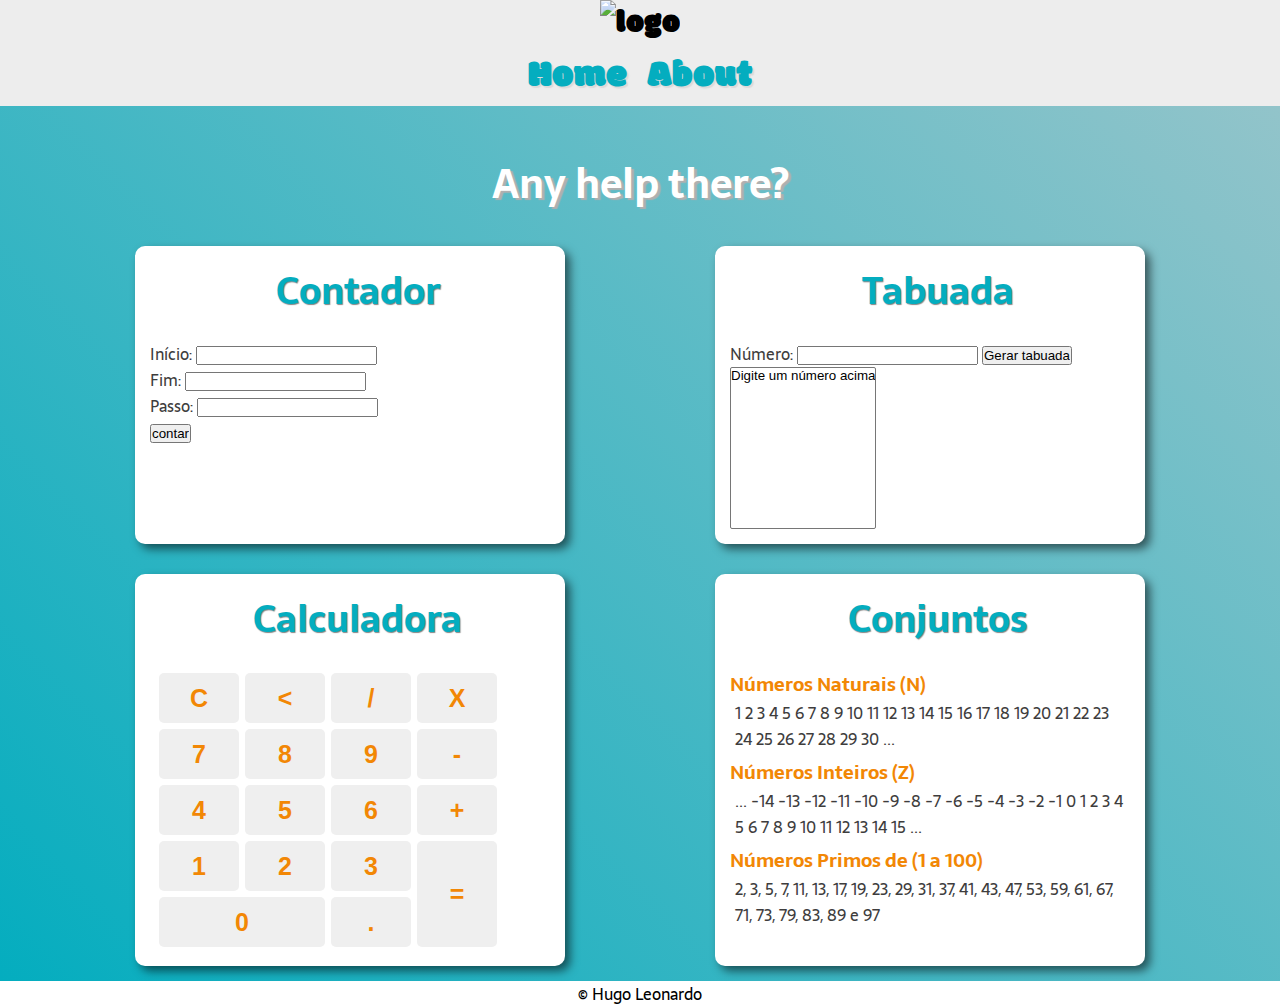
==== index.html @ c2dae329 "My first modify project shared" ====
<!DOCTYPE html>
<html lang="pt-br">
<head>
    <meta charset="UTF-8">
    <meta http-equiv="X-UA-Compatible" content="IE=edge">
    <meta name="viewport" content="width=device-width, initial-scale=1.0">
    <meta name="description" content="Uma mãozinha pra te fazer o dever de casa.">
    <meta name="author" content="Hugo Leonardo Peres da Silva">
    <link rel="stylesheet" href="/css/style.css">
    <link rel="shortcut icon" href="imagens/logo.ico" type="image/x-icon">
    <title>Mr. Matemática</title>
</head>
<body>
    <header>
        <section class="cabecalho">

            <img src="logo/logo.png" alt="logo" class="cabecalho__logo">

            <div class="cabecalho__opt">
                <a class="cabecalho__h" href="index.html">Home</a>
                
                <a class="cabecalho__a" href="about.html">About</a>
            </div>
            <!--<div>Home</div>
            <div>About</div> -->

            
        </section>
       
        
    </header>

    <main>
        <h1 class="tit__principal">Any help there?</h1>

        
        <section class="itens">

            <section id="contador">
                <H2>Contador</H2>
                <div id="dados">
                    <p>Início: <input type="number" name="inicio" id="txti"></p>
                    <p>Fim: <input type="number" name="fim" id="txtf"></p>
                    <p>Passo: <input type="number" name="passo" id="txtp"></p>
                    <p><input type="button" value="contar" onclick="contar()"></p>
                </div>
                <div id="res">
                </div>
            </section>
            
            <section id="tabuada">
                <h2>Tabuada</h2>
                <div>
                    <p id="numero">Número: <input type="number" name="number" id="txtn"> <input type="button" value="Gerar tabuada" onclick="tabuada()"></p>
                </div>
                
                <div>
                    <select name="tabuada" id="sel-tab" size="10">
                        <option>Digite um número acima</option>
                    </select>
                </div>
            
            </section>
            
            <section id="calculadora">
                <h2>Calculadora</h2>
                <p id="resultado"></p>
                <table>
                    <tr>
                        <td><button class="calculadora__btn" onclick="clean()">C</button></td>
                        <td><button class="calculadora__btn" onclick="back('')"><</button></td>
                        <td><button class="calculadora__btn" onclick="insert('/')">/</button></td>
                        <td><button class="calculadora__btn" onclick="insert('*')">X</button></td>
                    </tr>
                    <tr>
                        <td><button class="calculadora__btn" onclick="insert('7')">7</button></td>
                        <td><button class="calculadora__btn" onclick="insert('8')">8</button></td>
                        <td><button class="calculadora__btn" onclick="insert('9')">9</button></td>
                        <td><button class="calculadora__btn" onclick="insert('-')">-</button></td>
                    </tr>
                    <tr>
                        <td><button class="calculadora__btn" onclick="insert('4')">4</button></td>
                        <td><button class="calculadora__btn" onclick="insert('5')">5</button></td>
                        <td><button class="calculadora__btn" onclick="insert('6')">6</button></td>
                        <td><button class="calculadora__btn" onclick="insert('+')">+</button></td>
                    </tr>
                    <tr>
                        <td><button class="calculadora__btn" onclick="insert('1')">1</button></td>
                        <td><button class="calculadora__btn" onclick="insert('2')">2</button></td>
                        <td><button class="calculadora__btn" onclick="insert('3')">3</button></td>
                        <td rowspan="2"><button class="calculadora__btn" style="height: 106px;" onclick="calcular()">=</button></td>
                    </tr>
                    <tr>
                        <td colspan="2"><button class="calculadora__btn" style="width: 166px;" onclick="insert('0')">0</button></td>
                        <td><button class="calculadora__btn" onclick="insert('.')">.</button></td>
                    </tr>

                </table>
            </section>

            <!--tentei criar uma <SELECT> mais no momento não tinha proficiencia o sufiente, então resolvi adotar uma abordagem mais simples...

            <section id="conjuntos">
                <h2>Conjuntos</h2>
                <select name="cjt" id="cjt__sel" onclick="escolha()">
                    <option value="N" class="cjt__n">Números Naturais (N)</option>
                    <option value="Z" class="cjt__z">Números Inteiros (Z)</option>            
                    <option value="P" class="cjt__p">Números Primos de (1 a 100) </option>
                    
                </select>
                
                <select name="cjt__res" id="cjt__res" size="2" >
                    <option>Escolha um conjunto ao lado</option>
                    <option value="N"> 1 2 3 4 5 6 7 8 9 10 11 12 13 14 15 16 17 18 19 20 21 22 23 24 25 26 27 28 29 30 ... </option>
                    <option value="Z">... -14 -13 -12 -11 -10 -9 -8 -7 -6 -5 -4 -3 -2 -1 0 1 2 3 4 5 6 7 8 9 10 11 12 13 14 15 ...</option>                    
                    <option value="I">2, 3, 5, 7, 11, 13, 17, 19, 23, 29, 31, 37, 41, 43, 47, 53, 59, 61, 67, 71, 73, 79, 83, 89 e 97</option>
                    
                </select

            </section>>-->

            <section id="conjuntos">
                <h2>Conjuntos</h2>

                <h3>Números Naturais (N)</h3>
                    <p>1 2 3 4 5 6 7 8 9 10 11 12 13 14 15 16 17 18 19 20 21 22 23 24 25 26 27 28 29 30 ...</p>
                    
                <h3>Números Inteiros (Z)</h3>
                    <p>... -14 -13 -12 -11 -10 -9 -8 -7 -6 -5 -4 -3 -2 -1 0 1 2 3 4 5 6 7 8 9 10 11 12 13 14 15 ...</p>
                <h3>Números Primos de (1 a 100)</h3>
                    <p>2, 3, 5, 7, 11, 13, 17, 19, 23, 29, 31, 37, 41, 43, 47, 53, 59, 61, 67, 71, 73, 79, 83, 89 e 97</p>

            </section>

        </section>
    </main>
    
    <footer>
        <p>&copy; Hugo Leonardo</p>
    </footer>

    <script src="/js/script.js"></script>

</body>
</html>
---- css/style.css ----
@import url('https://fonts.googleapis.com/css2?family=Modak&family=Sarala:wght@400;700&display=swap');
:root{

    --cor1: #92c4ca;
    --cor2: #04ADBF;
    --cor3: #F2A663;
    --cor4: #F28705;
    --cor5: #3e3d3d;


    --fonte-padrao: 'Sarala', sans-serif;
    --fonte-destaque: 'Modak', cursive;

}

*{
    padding: 0;
    margin: 0;
}
body{
    max-width: 1600px;
    color: rgb(0, 0, 0);
    background-image: url("imagens/wallpaperflare.com_wallpaper.jpg");
    box-sizing: border-box;
    margin: 0 auto;
}
header{
    background-color: rgb(237, 237, 237);
    
}
main{
    padding: 15px;

    background-image: linear-gradient(45deg, var(--cor2), var(--cor1));
    height: 100%;
    font-family: var(--fonte-padrao);
    color: var(--cor5);
    
}

.itens{
    display: flex;
    justify-content: space-evenly;
    flex-wrap: wrap;
    align-content: flex-start;
    gap: 30px;
}

.sobre{
    
    background-color: var(--cor1);
    height: 100%;
    font-family: var(--fonte-padrao);
    text-align: center;
    padding-bottom: 40px;
}

.tit__sobre,
.tit__principal{   

    padding: 30px;   
    color: #ffffff;
    text-align: center;
    font-size: 2.5em;
    text-shadow: 3px 2px 1px rgb(177, 176, 176);
    
    
  
    

}
.p__sobre{
    max-width: 800px;
    margin: 0 auto;
}




.cabecalho{
    display: flex;
    flex-direction: column;    
    align-items: center;
    

    font-family: var(--fonte-destaque);
    font-size: 2em;
    
    
}

.cabecalho__opt{   
    display: flex;    
    justify-content: space-between;   

    text-decoration: none;
    
}
.cabecalho__h{
    margin-right: 20px;
    text-decoration: none;
    color: var(--cor2);
    font-size: 1.2em;
    text-shadow: 2px 2px 1px rgba(206, 204, 204, 0.596);
}
.cabecalho__h:hover{
    color: var(--cor1);
}

.cabecalho__a{
    text-decoration: none;
    color: var(--cor2);
    font-size: 1.2em;
    text-shadow: 2px 2px 1px rgba(206, 204, 204, 0.596);
    
}
.cabecalho__a:hover{
    color: var(--cor1);
}

.cabecalho__logo{

    max-width: 250px;
}

h2{
    margin-left: 15px;
    font-family: var(--fonte-padrao);
    color: var(--cor2);
    text-shadow: 1px 1px 1px rgba(0, 0, 0, 0.477);
    font-size: 2.3em;
    text-align: center;
    padding-bottom: 20px;
    
}
#contador{
    width: 400px;
    background-color: #ffffff;    
    padding: 15px;    
    border-radius: 10px;
    box-shadow: 5px 5px 10px rgba(0, 0, 0, 0.553);
}
#tabuada{
    width: 400px;
    background-color: #ffffff;    
    padding: 15px;    
    border-radius: 10px;
    box-shadow: 5px 5px 10px rgba(0, 0, 0, 0.553);
}
#calculadora{
    width: 400px;
    background-color: #ffffff;
    padding: 15px;         
    border-radius: 10px;
    box-shadow: 5px 5px 10px rgba(0, 0, 0, 0.553);
}
#conjuntos{
    width: 400px;
    background-color: #ffffff;
    padding: 15px;         
    border-radius: 10px;
    box-shadow: 5px 5px 10px rgba(0, 0, 0, 0.553);
}
table{
    padding-left: 5px;
}

.calculadora__btn{
    width: 80px;
    height: 50px;
    font-size: 25px;
    font-weight: bolder;
    margin: 2px;
    cursor: pointer;
    border-radius: 5px;
    border: none;
    color: var(--cor4);
}
.calculadora__btn:hover{
    background-color: var(--cor3);
    color: #ffffff;

}
#resultado{
    box-sizing: border-box;
    text-align: center;    
    margin-left: 29px;
    margin-right: 32px;
    background-color: var(--cor3);
    font-size: 30px;
    border-radius: 5px;
    font-weight: bold;
    color: #ffffff;

} 

#conjuntos > h3 {
    color: var(--cor4);
}
#conjuntos > p {
    padding: 0px 5px 5px;
    color: var(--cor5);
}


footer{
    background-color: white;
    font-family: var(--fonte-padrao);
    text-align: center;
    margin: auto;    
}
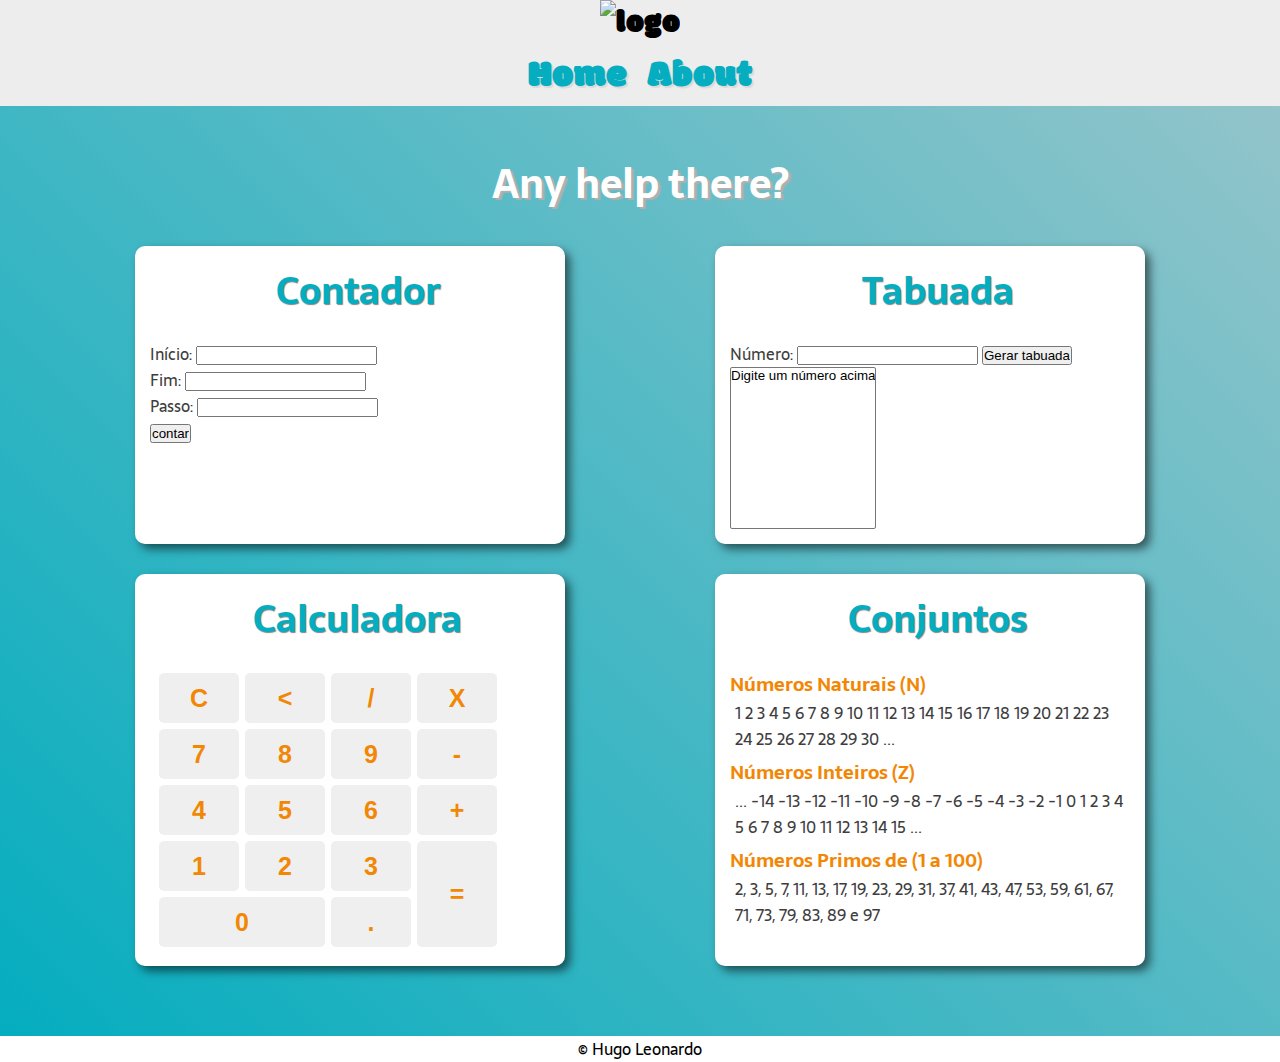
==== commit 1e2e62ef: "Update organization" ====
--- a/index.html
+++ b/index.html
@@ -13,7 +13,6 @@
 <body>
     <header>
         <section class="cabecalho">
-
             <img src="logo/logo.png" alt="logo" class="cabecalho__logo">
 
             <div class="cabecalho__opt">
@@ -23,33 +22,27 @@
             </div>
             <!--<div>Home</div>
             <div>About</div> -->
-
-            
         </section>
-       
-        
     </header>
-
     <main>
         <h1 class="tit__principal">Any help there?</h1>
 
-        
         <section class="itens">
-
             <section id="contador">
                 <H2>Contador</H2>
+
                 <div id="dados">
                     <p>Início: <input type="number" name="inicio" id="txti"></p>
                     <p>Fim: <input type="number" name="fim" id="txtf"></p>
                     <p>Passo: <input type="number" name="passo" id="txtp"></p>
                     <p><input type="button" value="contar" onclick="contar()"></p>
                 </div>
-                <div id="res">
-                </div>
+
+                <div id="res"></div>
             </section>
-            
             <section id="tabuada">
                 <h2>Tabuada</h2>
+
                 <div>
                     <p id="numero">Número: <input type="number" name="number" id="txtn"> <input type="button" value="Gerar tabuada" onclick="tabuada()"></p>
                 </div>
@@ -61,10 +54,11 @@
                 </div>
             
             </section>
-            
             <section id="calculadora">
                 <h2>Calculadora</h2>
+
                 <p id="resultado"></p>
+
                 <table>
                     <tr>
                         <td><button class="calculadora__btn" onclick="clean()">C</button></td>
@@ -98,7 +92,7 @@
                 </table>
             </section>
 
-            <!--tentei criar uma <SELECT> mais no momento não tinha proficiencia o sufiente, então resolvi adotar uma abordagem mais simples...
+            <!--tentei criar uma <SELECT>, mas no momento não tinha proficiencia o sufiente, então resolvi adotar uma abordagem mais simples...
 
             <section id="conjuntos">
                 <h2>Conjuntos</h2>
@@ -115,7 +109,7 @@
                     <option value="Z">... -14 -13 -12 -11 -10 -9 -8 -7 -6 -5 -4 -3 -2 -1 0 1 2 3 4 5 6 7 8 9 10 11 12 13 14 15 ...</option>                    
                     <option value="I">2, 3, 5, 7, 11, 13, 17, 19, 23, 29, 31, 37, 41, 43, 47, 53, 59, 61, 67, 71, 73, 79, 83, 89 e 97</option>
                     
-                </select
+                </select>
 
             </section>>-->
 
@@ -123,23 +117,19 @@
                 <h2>Conjuntos</h2>
 
                 <h3>Números Naturais (N)</h3>
-                    <p>1 2 3 4 5 6 7 8 9 10 11 12 13 14 15 16 17 18 19 20 21 22 23 24 25 26 27 28 29 30 ...</p>
+                <p>1 2 3 4 5 6 7 8 9 10 11 12 13 14 15 16 17 18 19 20 21 22 23 24 25 26 27 28 29 30 ...</p>
                     
                 <h3>Números Inteiros (Z)</h3>
-                    <p>... -14 -13 -12 -11 -10 -9 -8 -7 -6 -5 -4 -3 -2 -1 0 1 2 3 4 5 6 7 8 9 10 11 12 13 14 15 ...</p>
+                <p>... -14 -13 -12 -11 -10 -9 -8 -7 -6 -5 -4 -3 -2 -1 0 1 2 3 4 5 6 7 8 9 10 11 12 13 14 15 ...</p>
+
                 <h3>Números Primos de (1 a 100)</h3>
-                    <p>2, 3, 5, 7, 11, 13, 17, 19, 23, 29, 31, 37, 41, 43, 47, 53, 59, 61, 67, 71, 73, 79, 83, 89 e 97</p>
-
+                <p>2, 3, 5, 7, 11, 13, 17, 19, 23, 29, 31, 37, 41, 43, 47, 53, 59, 61, 67, 71, 73, 79, 83, 89 e 97</p>
             </section>
-
         </section>
     </main>
-    
     <footer>
         <p>&copy; Hugo Leonardo</p>
     </footer>
-
     <script src="/js/script.js"></script>
-
 </body>
 </html>--- a/css/style.css
+++ b/css/style.css
@@ -1,44 +1,44 @@
+@charset 'UTF-8';
 @import url('https://fonts.googleapis.com/css2?family=Modak&family=Sarala:wght@400;700&display=swap');
+
 :root{
-
     --cor1: #92c4ca;
     --cor2: #04ADBF;
     --cor3: #F2A663;
     --cor4: #F28705;
     --cor5: #3e3d3d;
 
-
     --fonte-padrao: 'Sarala', sans-serif;
     --fonte-destaque: 'Modak', cursive;
-
 }
 
 *{
     padding: 0;
     margin: 0;
 }
-body{
-    max-width: 1600px;
-    color: rgb(0, 0, 0);
+
+body, html {
+    width: 100vw;
+    height: 100vh;
+    color: black;
     background-image: url("imagens/wallpaperflare.com_wallpaper.jpg");
     box-sizing: border-box;
     margin: 0 auto;
 }
-header{
+
+header {
     background-color: rgb(237, 237, 237);
-    
-}
-main{
+}
+
+main {
     padding: 15px;
-
     background-image: linear-gradient(45deg, var(--cor2), var(--cor1));
     height: 100%;
     font-family: var(--fonte-padrao);
     color: var(--cor5);
-    
-}
-
-.itens{
+}
+
+.itens {
     display: flex;
     justify-content: space-evenly;
     flex-wrap: wrap;
@@ -46,8 +46,7 @@
     gap: 30px;
 }
 
-.sobre{
-    
+.sobre {
     background-color: var(--cor1);
     height: 100%;
     font-family: var(--fonte-padrao);
@@ -55,75 +54,62 @@
     padding-bottom: 40px;
 }
 
-.tit__sobre,
-.tit__principal{   
-
+.tit__sobre, .tit__principal {
     padding: 30px;   
     color: #ffffff;
     text-align: center;
     font-size: 2.5em;
     text-shadow: 3px 2px 1px rgb(177, 176, 176);
-    
-    
-  
-    
-
-}
-.p__sobre{
+}
+
+.p__sobre {
     max-width: 800px;
     margin: 0 auto;
 }
 
-
-
-
-.cabecalho{
+.cabecalho {
     display: flex;
     flex-direction: column;    
     align-items: center;
-    
-
     font-family: var(--fonte-destaque);
     font-size: 2em;
-    
-    
-}
-
-.cabecalho__opt{   
+}
+
+.cabecalho__opt {   
     display: flex;    
     justify-content: space-between;   
-
-    text-decoration: none;
-    
-}
-.cabecalho__h{
+    text-decoration: none; 
+}
+
+.cabecalho__h {
     margin-right: 20px;
     text-decoration: none;
     color: var(--cor2);
     font-size: 1.2em;
     text-shadow: 2px 2px 1px rgba(206, 204, 204, 0.596);
 }
-.cabecalho__h:hover{
+
+.cabecalho__h:hover {
     color: var(--cor1);
 }
 
-.cabecalho__a{
+.cabecalho__a {
     text-decoration: none;
     color: var(--cor2);
     font-size: 1.2em;
     text-shadow: 2px 2px 1px rgba(206, 204, 204, 0.596);
     
 }
-.cabecalho__a:hover{
+
+.cabecalho__a:hover {
     color: var(--cor1);
 }
 
-.cabecalho__logo{
-
+.cabecalho__logo {
     max-width: 250px;
 }
 
-h2{
+h2 {
     margin-left: 15px;
     font-family: var(--fonte-padrao);
     color: var(--cor2);
@@ -131,41 +117,45 @@
     font-size: 2.3em;
     text-align: center;
     padding-bottom: 20px;
-    
-}
-#contador{
+}
+
+#contador {
     width: 400px;
     background-color: #ffffff;    
     padding: 15px;    
     border-radius: 10px;
     box-shadow: 5px 5px 10px rgba(0, 0, 0, 0.553);
 }
-#tabuada{
+
+#tabuada {
     width: 400px;
     background-color: #ffffff;    
     padding: 15px;    
     border-radius: 10px;
     box-shadow: 5px 5px 10px rgba(0, 0, 0, 0.553);
 }
-#calculadora{
+
+#calculadora {
     width: 400px;
     background-color: #ffffff;
     padding: 15px;         
     border-radius: 10px;
     box-shadow: 5px 5px 10px rgba(0, 0, 0, 0.553);
 }
-#conjuntos{
+
+#conjuntos {
     width: 400px;
     background-color: #ffffff;
     padding: 15px;         
     border-radius: 10px;
     box-shadow: 5px 5px 10px rgba(0, 0, 0, 0.553);
 }
-table{
+
+table {
     padding-left: 5px;
 }
 
-.calculadora__btn{
+.calculadora__btn {
     width: 80px;
     height: 50px;
     font-size: 25px;
@@ -176,12 +166,13 @@
     border: none;
     color: var(--cor4);
 }
-.calculadora__btn:hover{
+
+.calculadora__btn:hover {
     background-color: var(--cor3);
     color: #ffffff;
-
-}
-#resultado{
+}
+
+#resultado {
     box-sizing: border-box;
     text-align: center;    
     margin-left: 29px;
@@ -191,19 +182,18 @@
     border-radius: 5px;
     font-weight: bold;
     color: #ffffff;
-
 } 
 
 #conjuntos > h3 {
     color: var(--cor4);
 }
+
 #conjuntos > p {
     padding: 0px 5px 5px;
     color: var(--cor5);
 }
 
-
-footer{
+footer {
     background-color: white;
     font-family: var(--fonte-padrao);
     text-align: center;
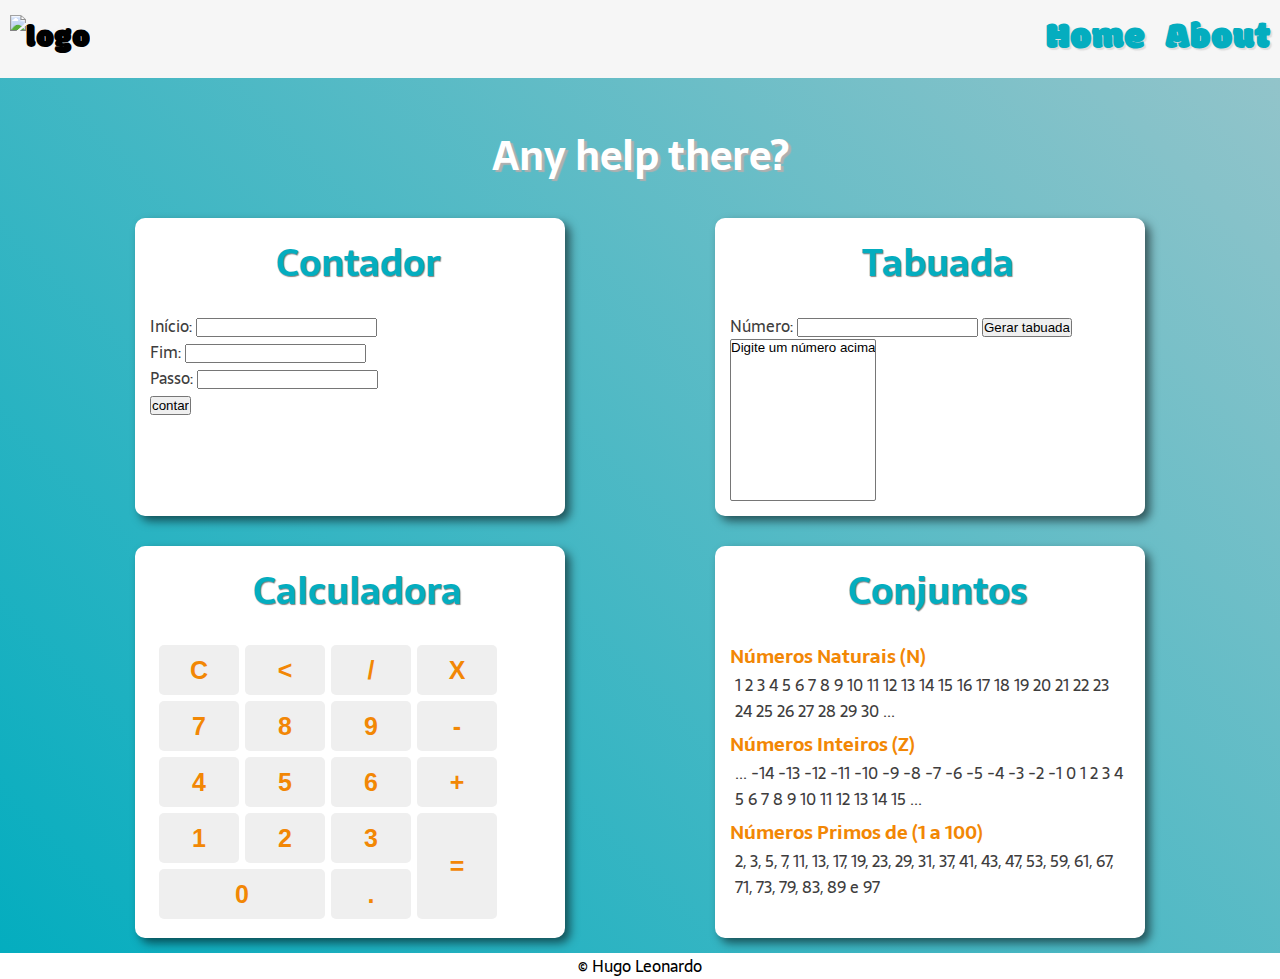
==== commit 8df50b24: "Update styles" ====
--- a/index.html
+++ b/index.html
@@ -18,7 +18,7 @@
             <div class="cabecalho__opt">
                 <a class="cabecalho__h" href="index.html">Home</a>
                 
-                <a class="cabecalho__a" href="about.html">About</a>
+                <a class="cabecalho__a" href="pages/about.html">About</a>
             </div>
             <!--<div>Home</div>
             <div>About</div> -->
--- a/css/style.css
+++ b/css/style.css
@@ -17,18 +17,19 @@
     margin: 0;
 }
 
-body, html {
-    width: 100vw;
-    height: 100vh;
+body {
+    width: 100%;
+    height: 100%;
     color: black;
-    background-image: url("imagens/wallpaperflare.com_wallpaper.jpg");
     box-sizing: border-box;
     margin: 0 auto;
 }
 
 header {
-    background-color: rgb(237, 237, 237);
-}
+    background-color: rgba(238, 238, 238, 0.521);
+}
+
+
 
 main {
     padding: 15px;
@@ -69,10 +70,11 @@
 
 .cabecalho {
     display: flex;
-    flex-direction: column;    
     align-items: center;
     font-family: var(--fonte-destaque);
     font-size: 2em;
+    justify-content: space-between;
+    padding: 10px;
 }
 
 .cabecalho__opt {   
@@ -106,7 +108,7 @@
 }
 
 .cabecalho__logo {
-    max-width: 250px;
+    max-width: 120px;
 }
 
 h2 {
@@ -194,6 +196,8 @@
 }
 
 footer {
+    width: 100%;
+    max-height: 10%;
     background-color: white;
     font-family: var(--fonte-padrao);
     text-align: center;
